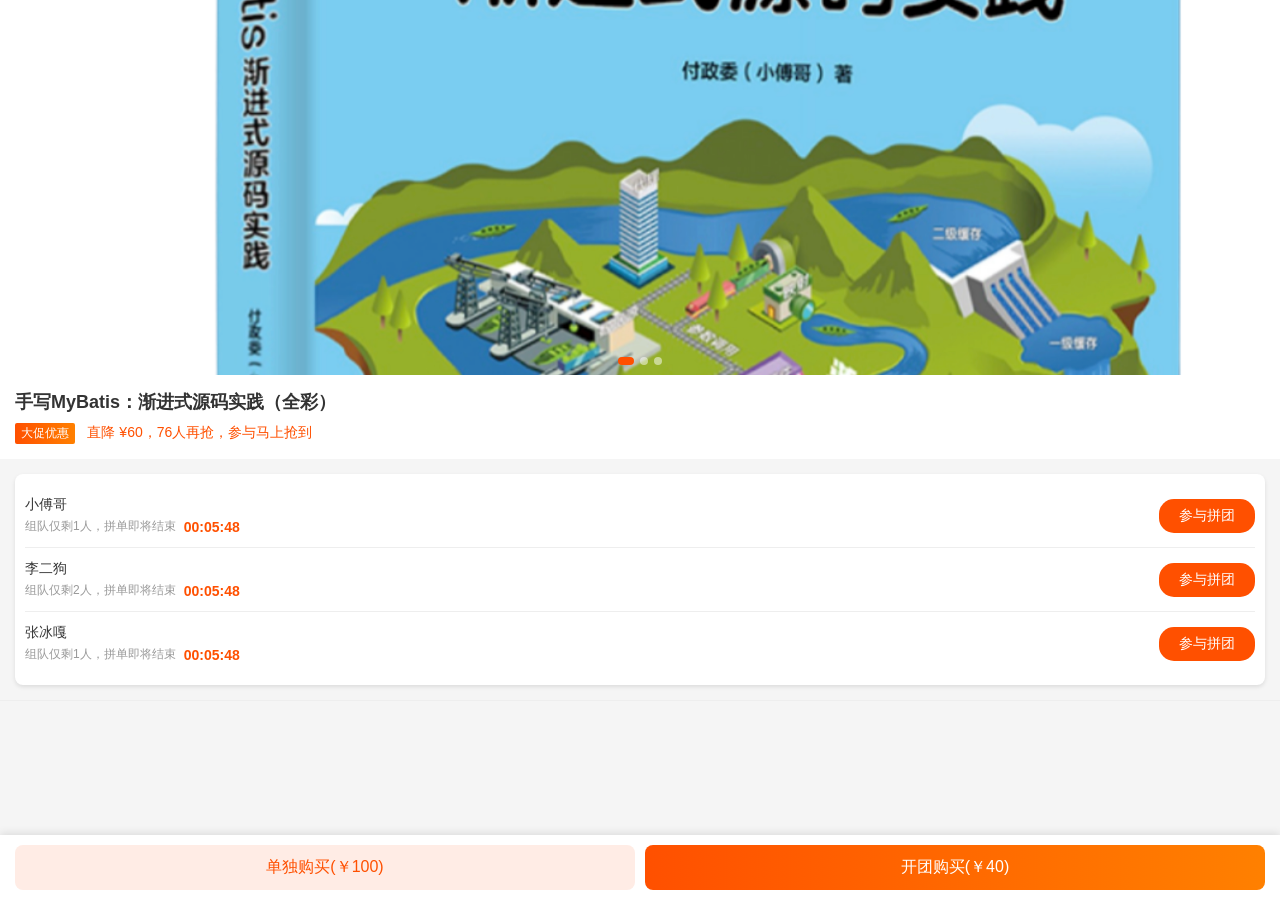
==== docs/ui/html/index.html @ 9a2733bb "feat: UI与接口对接" ====
<!DOCTYPE html>
<html lang="zh-CN">
<head>
    <meta charset="UTF-8">
    <meta name="viewport" content="width=device-width, initial-scale=1.0">
    <title>小傅哥 - 拼团项目 - 商品详情页</title>
    <link rel="stylesheet" href="css/index.css">
</head>
<body>
<!-- 轮播图 -->
<div class="swiper-container">
    <div class="swiper-wrapper">
        <div class="swiper-slide"><img src="./images/sku-13811216-01.png"></div>
        <div class="swiper-slide"><img src="./images/sku-13811216-02.png"></div>
        <div class="swiper-slide"><img src="./images/sku-13811216-03.png"></div>
    </div>
    <div class="swiper-pagination"></div>
</div>

<!-- 商品信息 -->
<div class="product-info">
    <h1 class="product-title">手写MyBatis：渐进式源码实践（全彩）</h1>
    <span class="promotion-tag">大促优惠</span>
    <span class="promotion-text">直降 ¥60，76人再抢，参与马上抢到</span>
</div>

<!-- 修改后的拼单列表结构 -->
<div class="group-list">
    <div class="group-item">
        <div>
            <div class="user-info">小傅哥</div>
            <div class="group-status">
                <span>组队仅剩1人，拼单即将结束</span>
                <span class="countdown">00:05:49</span>
            </div>
        </div>
        <div class="right">
            <button class="group-btn" data-price="40">参与拼团</button>
        </div>
    </div>
    <div class="group-item">
        <div>
            <div class="user-info">李二狗</div>
            <div class="group-status">
                <span>组队仅剩2人，拼单即将结束</span>
                <span class="countdown">00:05:49</span>
            </div>
        </div>
        <div class="right">
            <button class="group-btn" data-price="40">参与拼团</button>
        </div>
    </div>
    <div class="group-item">
        <div>
            <div class="user-info">张冰嘎</div>
            <div class="group-status">
                <span>组队仅剩1人，拼单即将结束</span>
                <span class="countdown">00:05:49</span>
            </div>
        </div>
        <div class="right">
            <button class="group-btn" data-price="40">参与拼团</button>
        </div>
    </div>
</div>

<!-- 空白区域 -->
<div class="area"></div>

<!-- 底部操作栏 -->
<div class="action-bar">
    <button class="action-btn buy-alone" data-price="100">单独购买(￥100)</button>
    <button class="action-btn group-buy" data-price="40">开团购买(￥40)</button>
</div>

<!-- 支付弹窗 -->
<div id="paymentModal" class="modal">
    <div class="modal-content">
        <h2>请扫码支付</h2>
        <p id="paymentAmount"></p>
        <img src="./images/sku-13811216-04.png" alt="支付二维码" class="qr-code">
        <div class="button-group">
            <button id="cancelPayment">取消支付</button>
            <button id="completePayment">支付完成</button>
        </div>
    </div>
</div>

<script src="js/index.js"></script>
</body>
</html>
---- docs/ui/html/css/index.css ----
* {
    margin: 0;
    padding: 0;
    box-sizing: border-box;
}
body {
    background: #f5f5f5;
    font-family: Arial, sans-serif;
}

/* 轮播图样式 */
.swiper-container {
    width: 100%;
    height: 375px;
    position: relative;
    overflow: hidden;
}
.swiper-wrapper {
    display: flex;
    transition: transform 0.3s;
}
.swiper-slide {
    flex: 0 0 100%;
    height: 375px;
}
.swiper-slide img {
    width: 100%;
    height: 100%;
    object-fit: cover;
}
.swiper-pagination {
    position: absolute;
    bottom: 10px;
    left: 50%;
    transform: translateX(-50%);
    display: flex;
    gap: 6px;
}
.swiper-dot {
    width: 8px;
    height: 8px;
    border-radius: 50%;
    background: rgba(255,255,255,0.5);
    transition: all 0.3s;
}
.swiper-dot.active {
    background: #ff5000;
    width: 16px;
    border-radius: 4px;
}

/* 商品信息 */
.product-info {
    padding: 15px;
    background: white;
}
.product-title {
    font-size: 18px;
    color: #333;
    line-height: 1.4;
    margin-bottom: 8px;
}
.promotion-tag {
    display: inline-block;
    padding: 2px 6px;
    background: linear-gradient(90deg,#ff5000,#ff8000);
    color: white;
    border-radius: 2px;
    font-size: 12px;
    margin-right: 8px;
}
.promotion-text {
    font-size: 14px;
    color: #ff5000;
    margin: 8px 0;
}

/* 拼单列表 */
.group-list {
    margin: 15px;
    background: white;
    border-radius: 8px;
    padding: 10px;
    box-shadow: 0 2px 4px rgba(0,0,0,0.1);
}
.group-item {
    display: flex;
    justify-content: space-between;
    align-items: center;
    padding: 12px 0;
    border-bottom: 1px solid #eee;
}
.group-item:last-child {
    border-bottom: none;
}
.group-status {
    display: flex;
    align-items: center;
    gap: 8px;
    font-size: 12px;
    color: #999;
    margin-top: 4px;
}
.countdown {
    color: #ff5000;
    font-weight: bold;
}
.right {
    display: flex;
    flex-direction: column;
    align-items: flex-end;
    gap: 4px;
}
.user-info {
    font-size: 14px;
    color: #333;
}
.group-status {
    font-size: 12px;
    color: #999;
    margin-top: 4px;
}
.group-btn {
    background: #ff5000;
    color: white;
    border: none;
    padding: 8px 20px;
    border-radius: 15px;
    font-size: 14px;
    cursor: pointer;
}
.countdown {
    font-size: 14px;
    color: #ff5000;
}

/* 价格区域 */
.area {
    padding: 30px;
    border-top: 1px solid #eee;
}
.original-price {
    font-size: 14px;
    color: #999;
    text-decoration: line-through;
    margin-right: 10px;
}
.discount-price {
    font-size: 24px;
    color: #ff5000;
    font-weight: bold;
}

/* 底部操作栏 */
.action-bar {
    position: fixed;
    bottom: 0;
    left: 0;
    right: 0;
    background: white;
    padding: 10px 15px;
    display: flex;
    gap: 10px;
    box-shadow: 0 -2px 8px rgba(0,0,0,0.1);
}
.action-btn {
    flex: 1;
    padding: 12px;
    border: none;
    border-radius: 8px;
    font-size: 16px;
    cursor: pointer;
}
.buy-alone {
    background: #ffece5;
    color: #ff5000;
}
.group-buy {
    background: linear-gradient(90deg,#ff5000,#ff8000);
    color: white;
}

/* 支付弹窗样式 */
.modal {
  display: none;
  position: fixed;
  z-index: 1;
  left: 0;
  top: 0;
  width: 100%;
  height: 100%;
  background-color: rgba(0, 0, 0, 0.4);
}

.modal-content {
  background-color: #fefefe;
  margin: 15% auto;
  padding: 20px;
  border: 1px solid #888;
  width: 80%;
  max-width: 400px;
  text-align: center;
  border-radius: 5px;
}

.qr-code {
  width: 200px;
  height: 200px;
  margin: 20px 0;
}

.button-group {
  display: flex;
  justify-content: space-around;
  margin-top: 20px;
}

.button-group button {
  padding: 10px 20px;
  border: none;
  border-radius: 5px;
  cursor: pointer;
}

#cancelPayment {
  background-color: #f0f0f0;
  color: #333;
}

#completePayment {
  background-color: #4caf50;
  color: white;
}
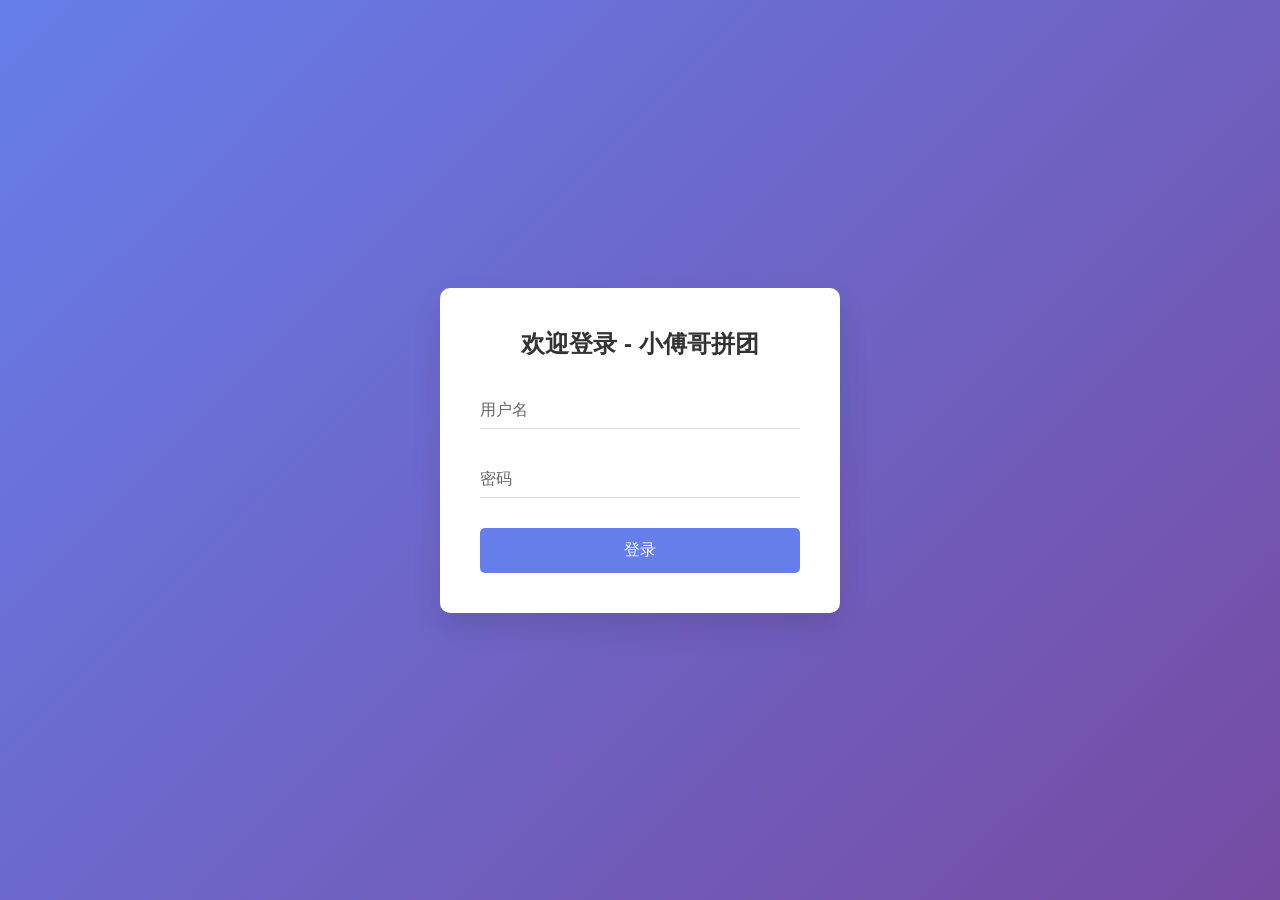
==== commit b6c38b92: "refactor: improve group buy flow and admin architecture" ====
--- a/docs/ui/html/index.html
+++ b/docs/ui/html/index.html
@@ -1,92 +1,100 @@
 <!DOCTYPE html>
 <html lang="zh-CN">
 <head>
-    <meta charset="UTF-8">
-    <meta name="viewport" content="width=device-width, initial-scale=1.0">
-    <title>小傅哥 - 拼团项目 - 商品详情页</title>
-    <link rel="stylesheet" href="css/index.css">
+  <meta charset="UTF-8">
+  <meta name="viewport" content="width=device-width, initial-scale=1.0">
+  <title>UG-GroupBuy 商城</title>
+  <link rel="stylesheet" href="css/index.css?v=20260410team6">
 </head>
 <body>
-<!-- 轮播图 -->
-<div class="swiper-container">
-    <div class="swiper-wrapper">
-        <div class="swiper-slide"><img src="./images/sku-13811216-01.png"></div>
-        <div class="swiper-slide"><img src="./images/sku-13811216-02.png"></div>
-        <div class="swiper-slide"><img src="./images/sku-13811216-03.png"></div>
+<div class="page">
+  <header class="topbar">
+    <div>
+      <h1>UG-GroupBuy 商城</h1>
+      <p>数码好物精选，支持单买与拼团</p>
     </div>
-    <div class="swiper-pagination"></div>
+    <a class="ops-link" href="admin.html">后台管理</a>
+  </header>
+
+  <main class="mall-layout">
+    <section class="card catalog-panel">
+      <div class="section-head section-head-wrap">
+        <div>
+          <h2>商品列表</h2>
+          <span id="productCount">共 0 件</span>
+        </div>
+        <div class="catalog-tools">
+          <label class="visually-hidden" for="productSearchInput">搜索商品</label>
+          <input id="productSearchInput" class="search-input" type="text" placeholder="搜索商品名称，例如 iPhone / MateBook">
+        </div>
+      </div>
+
+      <div id="categoryFilter" class="category-filter"></div>
+      <div id="productList" class="product-list"></div>
+    </section>
+
+    <section class="trade-layout">
+      <section class="card detail-panel">
+        <div class="section-head">
+          <h2>商品详情</h2>
+          <span>当前选中商品</span>
+        </div>
+        <div class="product-meta">
+          <h3 id="productTitle">-</h3>
+          <p id="productSubtitle" class="product-subtitle">-</p>
+
+          <div class="promo-row">
+            <span class="promo-tag">优惠信息</span>
+            <span id="promotionText" class="promo-text">加载中...</span>
+          </div>
+
+          <div class="price-row">
+            <span id="originPrice" class="origin-price">￥0</span>
+            <span id="groupPrice" class="group-price">￥0</span>
+          </div>
+          <div class="price-extra">
+            <span id="saveAmount" class="save-amount">立省 ￥0</span>
+            <span id="couponTag" class="coupon-tag">券后价</span>
+          </div>
+          <div class="product-actions">
+            <button id="buyAloneBtn" class="action-btn light">单独购买(￥0)</button>
+            <button id="groupBuyBtn" class="action-btn primary">开团购买(￥0)</button>
+          </div>
+        </div>
+      </section>
+
+      <section class="card team-panel">
+        <div class="section-head">
+          <h2>可参与团队</h2>
+          <span>点击快速参团</span>
+        </div>
+        <div class="group-table-head">
+          <span>团队</span>
+          <span>还差人数</span>
+          <span>倒计时</span>
+          <span>操作</span>
+        </div>
+        <div id="groupListContainer" class="group-list"></div>
+      </section>
+    </section>
+  </main>
+
+  <div id="paymentModal" class="modal">
+    <div class="modal-card">
+      <h3>请扫码支付</h3>
+      <p id="paymentProductName" class="payment-product-name"></p>
+      <p id="paymentAmount" class="payment-amount"></p>
+      <div class="qr-code-placeholder">模拟支付环境（无二维码图片）</div>
+      <p id="outTradeNo" class="trade-no"></p>
+      <div class="modal-actions">
+        <button id="cancelPayment" class="modal-btn light">取消支付</button>
+        <button id="completePayment" class="modal-btn primary">支付完成</button>
+      </div>
+    </div>
+  </div>
+
 </div>
 
-<!-- 商品信息 -->
-<div class="product-info">
-    <h1 class="product-title">手写MyBatis：渐进式源码实践（全彩）</h1>
-    <span class="promotion-tag">大促优惠</span>
-    <span class="promotion-text">直降 ¥60，76人再抢，参与马上抢到</span>
-</div>
-
-<!-- 修改后的拼单列表结构 -->
-<div class="group-list">
-    <div class="group-item">
-        <div>
-            <div class="user-info">小傅哥</div>
-            <div class="group-status">
-                <span>组队仅剩1人，拼单即将结束</span>
-                <span class="countdown">00:05:49</span>
-            </div>
-        </div>
-        <div class="right">
-            <button class="group-btn" data-price="40">参与拼团</button>
-        </div>
-    </div>
-    <div class="group-item">
-        <div>
-            <div class="user-info">李二狗</div>
-            <div class="group-status">
-                <span>组队仅剩2人，拼单即将结束</span>
-                <span class="countdown">00:05:49</span>
-            </div>
-        </div>
-        <div class="right">
-            <button class="group-btn" data-price="40">参与拼团</button>
-        </div>
-    </div>
-    <div class="group-item">
-        <div>
-            <div class="user-info">张冰嘎</div>
-            <div class="group-status">
-                <span>组队仅剩1人，拼单即将结束</span>
-                <span class="countdown">00:05:49</span>
-            </div>
-        </div>
-        <div class="right">
-            <button class="group-btn" data-price="40">参与拼团</button>
-        </div>
-    </div>
-</div>
-
-<!-- 空白区域 -->
-<div class="area"></div>
-
-<!-- 底部操作栏 -->
-<div class="action-bar">
-    <button class="action-btn buy-alone" data-price="100">单独购买(￥100)</button>
-    <button class="action-btn group-buy" data-price="40">开团购买(￥40)</button>
-</div>
-
-<!-- 支付弹窗 -->
-<div id="paymentModal" class="modal">
-    <div class="modal-content">
-        <h2>请扫码支付</h2>
-        <p id="paymentAmount"></p>
-        <img src="./images/sku-13811216-04.png" alt="支付二维码" class="qr-code">
-        <div class="button-group">
-            <button id="cancelPayment">取消支付</button>
-            <button id="completePayment">支付完成</button>
-        </div>
-    </div>
-</div>
-
-<script src="js/index.js"></script>
+<script src="js/index.js?v=20260410ui8"></script>
 </body>
 </html>
-
--- a/docs/ui/html/css/index.css
+++ b/docs/ui/html/css/index.css
@@ -1,233 +1,381 @@
-* {
-    margin: 0;
-    padding: 0;
-    box-sizing: border-box;
-}
+* { margin: 0; padding: 0; box-sizing: border-box; }
+
 body {
-    background: #f5f5f5;
-    font-family: Arial, sans-serif;
-}
-
-/* 轮播图样式 */
-.swiper-container {
-    width: 100%;
-    height: 375px;
-    position: relative;
-    overflow: hidden;
-}
-.swiper-wrapper {
-    display: flex;
-    transition: transform 0.3s;
-}
-.swiper-slide {
-    flex: 0 0 100%;
-    height: 375px;
-}
-.swiper-slide img {
-    width: 100%;
-    height: 100%;
-    object-fit: cover;
-}
-.swiper-pagination {
-    position: absolute;
-    bottom: 10px;
-    left: 50%;
-    transform: translateX(-50%);
-    display: flex;
-    gap: 6px;
-}
-.swiper-dot {
-    width: 8px;
-    height: 8px;
-    border-radius: 50%;
-    background: rgba(255,255,255,0.5);
-    transition: all 0.3s;
-}
-.swiper-dot.active {
-    background: #ff5000;
-    width: 16px;
-    border-radius: 4px;
-}
-
-/* 商品信息 */
-.product-info {
-    padding: 15px;
-    background: white;
-}
-.product-title {
-    font-size: 18px;
-    color: #333;
-    line-height: 1.4;
-    margin-bottom: 8px;
-}
-.promotion-tag {
-    display: inline-block;
-    padding: 2px 6px;
-    background: linear-gradient(90deg,#ff5000,#ff8000);
-    color: white;
-    border-radius: 2px;
-    font-size: 12px;
-    margin-right: 8px;
-}
-.promotion-text {
-    font-size: 14px;
-    color: #ff5000;
-    margin: 8px 0;
-}
-
-/* 拼单列表 */
+  font-family: -apple-system, BlinkMacSystemFont, "Segoe UI", Roboto, Helvetica, Arial, sans-serif;
+  background: #f4f6fb;
+  color: #1f2937;
+}
+
+.page { max-width: 1360px; margin: 0 auto; padding: 16px; display: grid; gap: 12px; }
+
+.card {
+  background: #fff;
+  border: 1px solid #e5e7eb;
+  border-radius: 14px;
+  box-shadow: 0 8px 20px rgba(15, 23, 42, 0.06);
+}
+
+.topbar {
+  background: linear-gradient(135deg, #fff 0%, #fff7ed 100%);
+  border: 1px solid #fde6d7;
+  border-radius: 14px;
+  padding: 14px;
+  display: flex;
+  justify-content: space-between;
+  align-items: center;
+}
+
+.topbar h1 { font-size: 22px; font-weight: 700; }
+.topbar p { margin-top: 4px; font-size: 13px; color: #6b7280; }
+
+.ops-link {
+  text-decoration: none;
+  padding: 8px 12px;
+  border-radius: 10px;
+  color: #fff;
+  background: #111827;
+  font-size: 12px;
+}
+
+.mall-layout {
+  display: grid;
+  grid-template-columns: 380px 1fr;
+  gap: 12px;
+  align-items: start;
+}
+
+.catalog-panel {
+  padding: 14px;
+  position: sticky;
+  top: 12px;
+  max-height: calc(100vh - 24px);
+  display: flex;
+  flex-direction: column;
+  overflow: hidden;
+}
+
+.section-head {
+  display: flex;
+  align-items: center;
+  justify-content: space-between;
+  gap: 10px;
+  margin-bottom: 10px;
+}
+
+.section-head-wrap { flex-wrap: wrap; }
+.section-head h2 { font-size: 16px; }
+.section-head span { color: #6b7280; font-size: 12px; }
+
+.catalog-tools { display: flex; align-items: center; gap: 8px; }
+
+.search-input {
+  width: 360px;
+  max-width: 100%;
+  border: 1px solid #d1d5db;
+  border-radius: 10px;
+  padding: 8px 12px;
+  font-size: 13px;
+}
+
+.visually-hidden {
+  position: absolute;
+  width: 1px;
+  height: 1px;
+  padding: 0;
+  margin: -1px;
+  overflow: hidden;
+  clip: rect(0, 0, 0, 0);
+  white-space: nowrap;
+  border: 0;
+}
+
+.search-input:focus {
+  outline: none;
+  border-color: #60a5fa;
+  box-shadow: 0 0 0 3px rgba(96, 165, 250, 0.2);
+}
+
+.category-filter {
+  display: flex;
+  gap: 8px;
+  flex-wrap: wrap;
+  margin-bottom: 10px;
+}
+
+.category-chip {
+  border: 1px solid #d1d5db;
+  border-radius: 999px;
+  padding: 6px 12px;
+  font-size: 12px;
+  color: #4b5563;
+  background: #fff;
+  cursor: pointer;
+}
+
+.category-chip.active {
+  border-color: #93c5fd;
+  background: #eff6ff;
+  color: #1d4ed8;
+  font-weight: 600;
+}
+
+
+.product-list {
+  display: grid;
+  grid-template-columns: 1fr;
+  gap: 8px;
+  height: calc(6 * 82px + 5 * 8px);
+  max-height: calc(6 * 82px + 5 * 8px);
+  flex: 0 0 auto;
+  min-height: 0;
+  overflow: auto;
+  padding-right: 2px;
+}
+
+.product-item {
+  border: 1px solid #e5e7eb;
+  border-radius: 12px;
+  padding: 9px 10px;
+  cursor: pointer;
+  transition: all 0.2s ease;
+  min-height: 82px;
+  display: grid;
+  grid-template-columns: 1fr auto;
+  align-items: center;
+  gap: 10px;
+}
+
+.product-item:hover { transform: translateY(-2px); border-color: #fdba74; }
+.product-item.active { border-color: #f97316; box-shadow: 0 8px 18px rgba(249, 115, 22, 0.2); }
+.product-item-main { min-width: 0; }
+.product-item h4 { font-size: 14px; line-height: 1.3; }
+.product-item p {
+  margin-top: 4px;
+  font-size: 12px;
+  color: #6b7280;
+  line-height: 1.3;
+  white-space: nowrap;
+  overflow: hidden;
+  text-overflow: ellipsis;
+}
+
+.product-item-side {
+  min-width: 104px;
+  text-align: right;
+}
+
+.product-item .price { font-size: 16px; color: #ea580c; font-weight: 700; }
+.price-sub { margin-top: 2px; font-size: 11px; color: #94a3b8; }
+
+.trade-layout {
+  display: flex;
+  flex-direction: column;
+  gap: 12px;
+  height: auto;
+}
+
+.detail-panel,
+.team-panel { padding: 14px; }
+
+.team-panel {
+  min-height: 0;
+  flex: 1;
+  display: flex;
+  flex-direction: column;
+}
+
+.product-meta h3 { font-size: 22px; }
+.product-subtitle { margin-top: 6px; font-size: 13px; color: #6b7280; }
+
+.promo-row { margin-top: 14px; display: flex; align-items: center; gap: 8px; }
+
+.promo-tag {
+  background: linear-gradient(90deg, #f97316, #fb923c);
+  color: #fff;
+  font-size: 12px;
+  border-radius: 999px;
+  padding: 3px 10px;
+}
+
+.promo-text { color: #ea580c; font-size: 14px; }
+
+.price-row { margin-top: 10px; display: flex; align-items: center; gap: 10px; }
+.origin-price { color: #9ca3af; font-size: 15px; text-decoration: line-through; }
+.group-price { color: #dc2626; font-size: 28px; font-weight: 700; }
+
+.price-extra { margin-top: 8px; display: flex; gap: 8px; align-items: center; }
+
+.save-amount {
+  background: #fee2e2;
+  color: #b91c1c;
+  font-size: 12px;
+  border-radius: 999px;
+  padding: 2px 8px;
+}
+
+.coupon-tag {
+  background: #ffedd5;
+  color: #9a3412;
+  font-size: 12px;
+  border-radius: 999px;
+  padding: 2px 8px;
+}
+
+.product-actions { margin-top: 14px; display: flex; gap: 10px; }
+
+.action-btn {
+  flex: 1;
+  border: none;
+  border-radius: 10px;
+  padding: 12px;
+  font-size: 15px;
+  font-weight: 600;
+  cursor: pointer;
+}
+
+.action-btn.light { background: #ffedd5; color: #9a3412; }
+.action-btn.primary { background: linear-gradient(90deg, #f97316, #ea580c); color: #fff; }
+
+.group-table-head {
+  display: grid;
+  grid-template-columns: 2fr 1fr 1fr 1fr;
+  gap: 8px;
+  color: #6b7280;
+  font-size: 12px;
+  padding: 0 10px 8px;
+}
+
+.group-table-head span:last-child {
+  text-align: right;
+}
+
 .group-list {
-    margin: 15px;
-    background: white;
-    border-radius: 8px;
-    padding: 10px;
-    box-shadow: 0 2px 4px rgba(0,0,0,0.1);
-}
+  display: grid;
+  gap: 8px;
+  min-height: 0;
+  max-height: none;
+  flex: 1;
+  overflow: auto;
+  align-content: start;
+}
+
 .group-item {
-    display: flex;
-    justify-content: space-between;
-    align-items: center;
-    padding: 12px 0;
-    border-bottom: 1px solid #eee;
-}
-.group-item:last-child {
-    border-bottom: none;
-}
-.group-status {
-    display: flex;
-    align-items: center;
-    gap: 8px;
-    font-size: 12px;
-    color: #999;
-    margin-top: 4px;
-}
-.countdown {
-    color: #ff5000;
-    font-weight: bold;
-}
-.right {
-    display: flex;
-    flex-direction: column;
-    align-items: flex-end;
-    gap: 4px;
-}
-.user-info {
-    font-size: 14px;
-    color: #333;
-}
-.group-status {
-    font-size: 12px;
-    color: #999;
-    margin-top: 4px;
-}
-.group-btn {
-    background: #ff5000;
-    color: white;
-    border: none;
-    padding: 8px 20px;
-    border-radius: 15px;
-    font-size: 14px;
-    cursor: pointer;
-}
-.countdown {
-    font-size: 14px;
-    color: #ff5000;
-}
-
-/* 价格区域 */
-.area {
-    padding: 30px;
-    border-top: 1px solid #eee;
-}
-.original-price {
-    font-size: 14px;
-    color: #999;
-    text-decoration: line-through;
-    margin-right: 10px;
-}
-.discount-price {
-    font-size: 24px;
-    color: #ff5000;
-    font-weight: bold;
-}
-
-/* 底部操作栏 */
-.action-bar {
-    position: fixed;
-    bottom: 0;
-    left: 0;
-    right: 0;
-    background: white;
-    padding: 10px 15px;
-    display: flex;
-    gap: 10px;
-    box-shadow: 0 -2px 8px rgba(0,0,0,0.1);
-}
-.action-btn {
-    flex: 1;
-    padding: 12px;
-    border: none;
-    border-radius: 8px;
-    font-size: 16px;
-    cursor: pointer;
-}
-.buy-alone {
-    background: #ffece5;
-    color: #ff5000;
-}
-.group-buy {
-    background: linear-gradient(90deg,#ff5000,#ff8000);
-    color: white;
-}
-
-/* 支付弹窗样式 */
+  border: 1px solid #e5e7eb;
+  border-radius: 12px;
+  padding: 10px;
+  display: grid;
+  grid-template-columns: 2fr 1fr 1fr 1fr;
+  align-items: center;
+  gap: 8px;
+}
+
+.group-user {
+  font-size: 14px;
+  font-weight: 600;
+  line-height: 1.4;
+  word-break: break-word;
+}
+.group-desc { color: #6b7280; font-size: 12px; }
+.countdown { color: #2563eb; font-weight: 600; }
+
+.join-btn {
+  border: none;
+  border-radius: 999px;
+  background: #2563eb;
+  color: #fff;
+  padding: 8px 12px;
+  font-size: 12px;
+  cursor: pointer;
+  justify-self: end;
+}
+
+.empty {
+  border: 1px dashed #cbd5e1;
+  border-radius: 10px;
+  text-align: center;
+  color: #64748b;
+  padding: 16px;
+  font-size: 13px;
+}
+
+.group-list > .empty {
+  min-height: 100%;
+  display: flex;
+  align-items: center;
+  justify-content: center;
+}
+
 .modal {
   display: none;
   position: fixed;
-  z-index: 1;
-  left: 0;
-  top: 0;
+  inset: 0;
+  background: rgba(0, 0, 0, 0.45);
+  z-index: 40;
+}
+
+.modal-card {
+  width: 86%;
+  max-width: 420px;
+  margin: 16vh auto 0;
+  background: #fff;
+  border-radius: 14px;
+  padding: 16px;
+  text-align: center;
+}
+
+.payment-amount { margin-top: 8px; color: #dc2626; font-size: 16px; font-weight: 700; }
+.payment-product-name { margin-top: 6px; color: #6b7280; font-size: 13px; }
+
+.qr-code-placeholder {
+  margin: 10px auto 0;
   width: 100%;
-  height: 100%;
-  background-color: rgba(0, 0, 0, 0.4);
-}
-
-.modal-content {
-  background-color: #fefefe;
-  margin: 15% auto;
-  padding: 20px;
-  border: 1px solid #888;
-  width: 80%;
-  max-width: 400px;
-  text-align: center;
-  border-radius: 5px;
-}
-
-.qr-code {
-  width: 200px;
-  height: 200px;
-  margin: 20px 0;
-}
-
-.button-group {
-  display: flex;
-  justify-content: space-around;
-  margin-top: 20px;
-}
-
-.button-group button {
-  padding: 10px 20px;
+  max-width: 260px;
+  border: 1px dashed #cbd5e1;
+  border-radius: 10px;
+  color: #64748b;
+  font-size: 13px;
+  line-height: 1.6;
+  padding: 20px 12px;
+}
+
+.trade-no { margin-top: 8px; font-size: 12px; color: #6b7280; word-break: break-all; }
+
+.modal-actions { display: flex; gap: 8px; margin-top: 12px; }
+
+.modal-btn {
+  flex: 1;
   border: none;
-  border-radius: 5px;
-  cursor: pointer;
-}
-
-#cancelPayment {
-  background-color: #f0f0f0;
-  color: #333;
-}
-
-#completePayment {
-  background-color: #4caf50;
-  color: white;
+  border-radius: 10px;
+  padding: 10px;
+  cursor: pointer;
+}
+
+.modal-btn.light { background: #f3f4f6; color: #374151; }
+.modal-btn.primary { background: #16a34a; color: #fff; }
+
+@media (max-width: 980px) {
+  .mall-layout { grid-template-columns: 1fr; }
+  .catalog-panel {
+    position: static;
+    max-height: none;
+    display: block;
+    overflow: visible;
+  }
+  .product-list { max-height: none; }
+  .trade-layout { height: auto; }
+}
+
+@media (max-width: 760px) {
+  .page { padding: 12px; }
+  .topbar { flex-direction: column; align-items: flex-start; gap: 8px; }
+  .search-input { width: 100%; }
+  .product-list { grid-template-columns: 1fr; max-height: none; }
+  .product-item { grid-template-columns: 1fr; }
+  .product-item-side { text-align: left; min-width: 0; }
+  .group-table-head { display: none; }
+  .team-panel { min-height: 0; display: block; }
+  .group-list { min-height: 0; }
+  .group-item { grid-template-columns: 1fr; }
+  .join-btn { justify-self: start; }
+  .product-actions { flex-direction: column; }
 }
